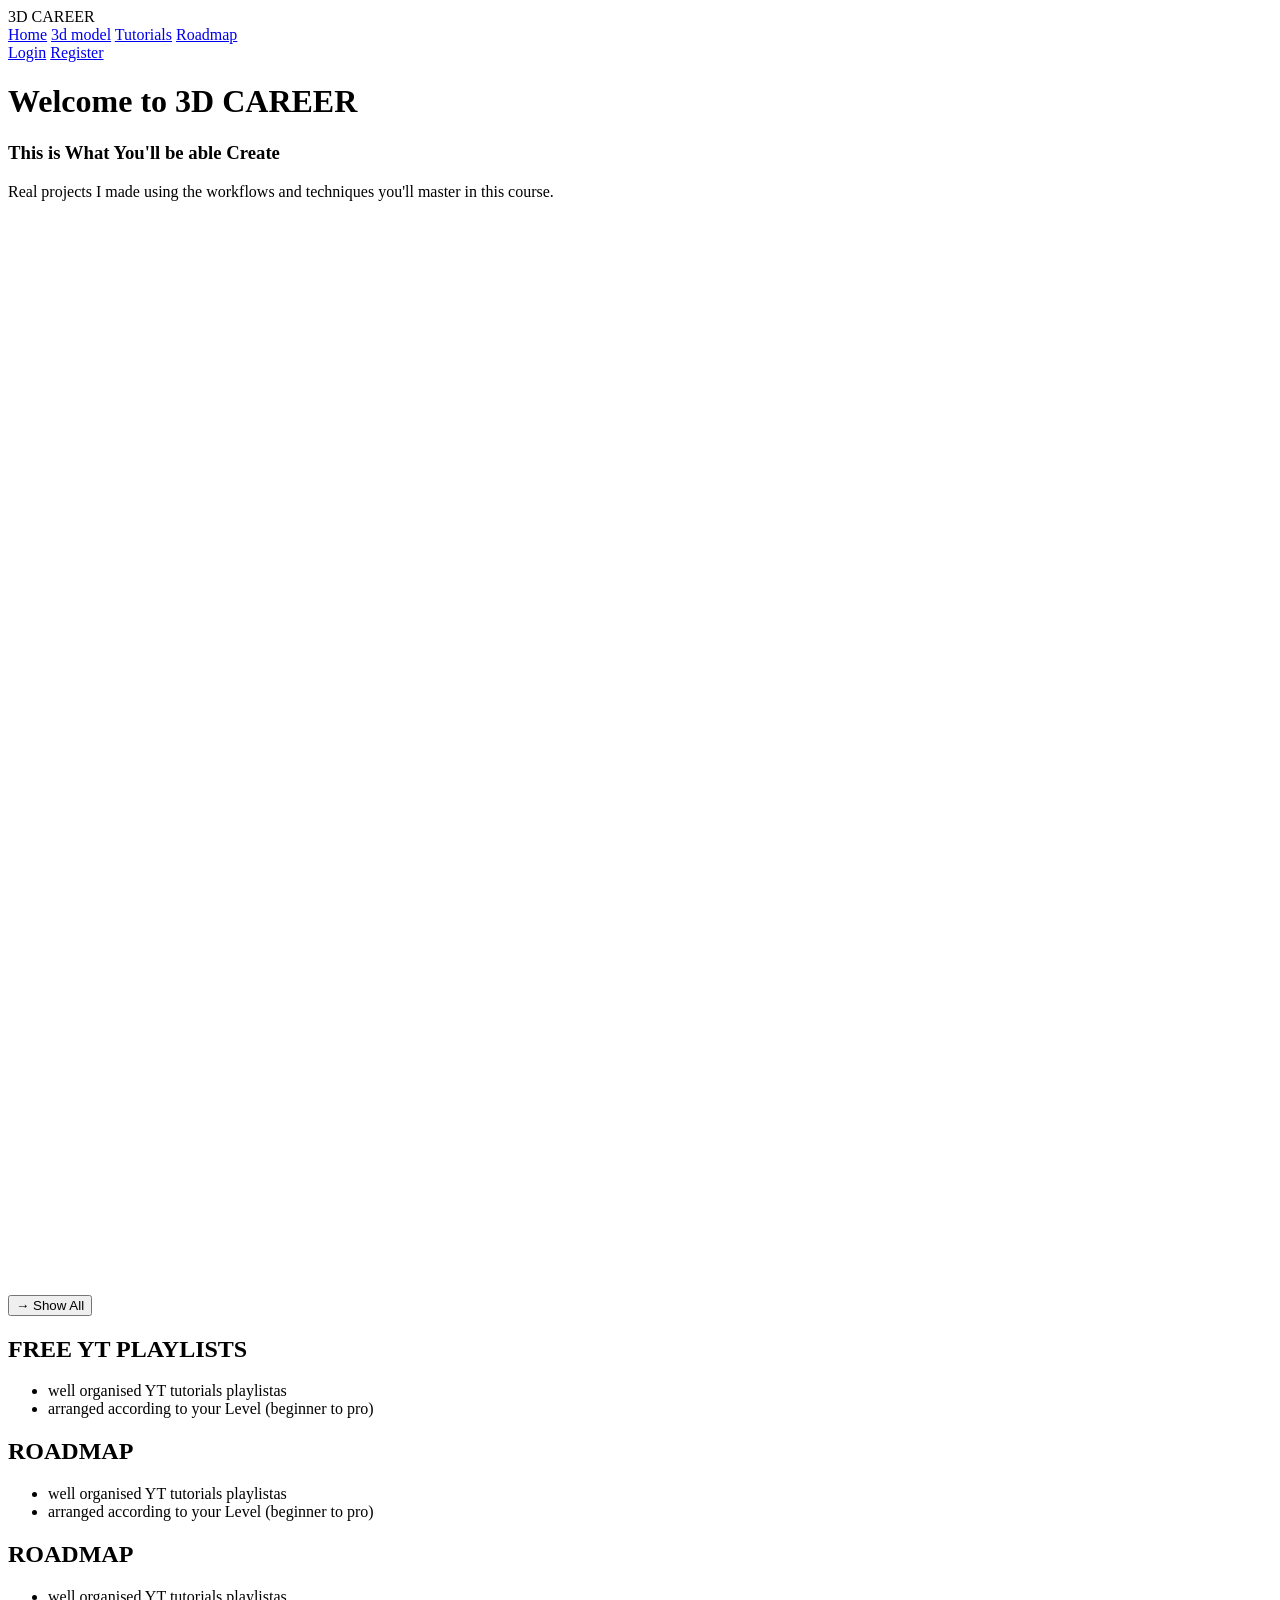
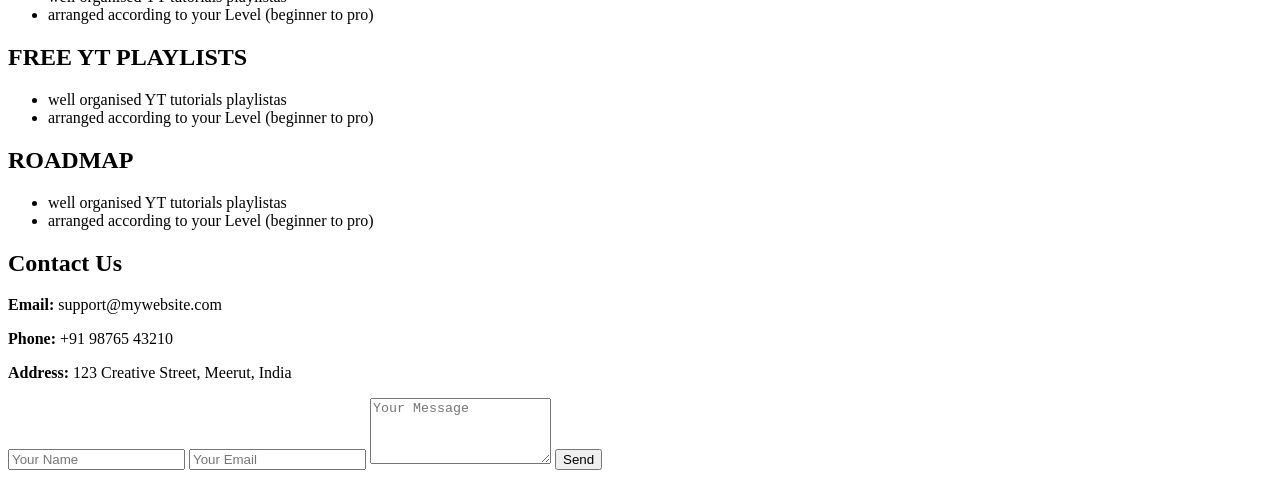
==== index.html @ 7e97694e "add font page" ====
<!DOCTYPE html>
<html lang="en">

<head>
  <meta charset="UTF-8" />
  <meta name="viewport" content="width=device-width, initial-scale=1.0" />
  <title>3D CAREER</title>
  <link rel="stylesheet" href="major-project.css" />
  <link rel="stylesheet" href="untitled-3.css">
</head>

<body>

  <!-- ===================== TOP BAR (fixed) ===================== -->
  <header class="navbar">
    <div class="logo">
      3D CAREER
      <div class="list">
        <div class="list-next">
          <a href="major-project.html"> Home</a>
          <a href="3d-model.html"> 3d model</a>
          <a href="Tutorials.html"> Tutorials</a>
          <a href="Roadmap.html"> Roadmap</a>
        </div>
      </div>
    </div>
    <nav class="menu">
      <a href="/Login.html" class="navLogin">Login</a>
      <a href="/Login.html" class="navRegister">Register</a>
    </nav>
  </header>

  <div class="intro">
    <h1>Welcome to <span>3D CAREER</span></h1>
  </div>
  <!-- ===================== OUR PROJECTS (LEFT-ALIGNED, HORIZONTAL SCROLL) ===================== -->
  <section class="projects-section">
    <div class="title">
      <h3 class="projects-title">This is What You'll be able Create</h3>
    </div>
    <div class="para">
    <p >Real projects I made using the workflows and techniques you'll master in this course.</p></div>
    <!-- Left-aligned scroller; no arrows; videos loop; controls hidden -->
    <div class="projects-container">
      <div class="project-card">
        <video autoplay muted loop playsinline preload="auto">
          <source src="iron-nano.mp4" type="video/mp4" />
        </video>
      </div>
      <div class="project-card">
        <video autoplay muted loop playsinline preload="auto">
          <source src="iron-man-vid.mp4" type="video/mp4" />
        </video>
      </div>
      <div class="project-card">
        <video autoplay muted loop playsinline preload="auto">
          <source src="loki.mp4" type="video/mp4" />
        </video>
      </div>
      <div class="project-card">
        <video autoplay muted loop playsinline preload="auto">
          <source src="assets/project4.mp4" type="video/mp4" />
        </video>
      </div>
      <div class="project-card">
        <video autoplay muted loop playsinline preload="auto">
          <source src="porche.mp4" type="video/mp4" />
        </video>
      </div>
      <div class="project-card">
        <video autoplay muted loop playsinline preload="auto">
          <source src="pool-cast.mp4" type="video/mp4" />
        </video>
      </div>
      <div class="project-card">
        <video autoplay muted loop playsinline preload="auto">
          <source src="D-shang.mp4" type="video/mp4" />
        </video>
      </div>
      <!-- Smaller "Show All" at the end, semi-transparent, rounded -->
      <button class="show-all" type="button">→ Show All</button>
    </div>
  </section>

  <div class="box-container">
    <div class="box">
      <div class="card card-1">
        <h2>FREE YT PLAYLISTS</h2>
        <ul>
          <li>well organised YT tutorials playlistas</li>
          <li>arranged according to your Level (beginner to pro) </li>
        </ul>
      </div>

      <div class="card">
        <h2>ROADMAP</h2>
        <ul>
          <li>well organised YT tutorials playlistas</li>
          <li>arranged according to your Level (beginner to pro) </li>
        </ul>
      </div>

      <div class="card card-3">
        <h2>ROADMAP</h2>
        <ul>
          <li>well organised YT tutorials playlistas</li>
          <li>arranged according to your Level (beginner to pro) </li>
        </ul>
      </div>
    </div>
    <div class="Two-card">
      <div class="card card-4">
        <h2>FREE YT PLAYLISTS</h2>
        <ul>
          <li>well organised YT tutorials playlistas</li>
          <li>arranged according to your Level (beginner to pro) </li>
        </ul>
      </div>
      <div class="card card-5">
        <h2>ROADMAP</h2>
        <ul>
          <li>well organised YT tutorials playlistas</li>
          <li>arranged according to your Level (beginner to pro) </li>
        </ul>
      </div>
    </div>
  </div>



  <!-- ===================== CONTACT US (WHITE BACKGROUND ONLY HERE) ===================== -->
  <section class="contact-section">
    <h2>Contact Us</h2>
    <div class="contact-info">
      <p><strong>Email:</strong> support@mywebsite.com</p>
      <p><strong>Phone:</strong> +91 98765 43210</p>
      <p><strong>Address:</strong> 123 Creative Street, Meerut, India</p>
    </div>

    <form class="contact-form">
      <input type="text" placeholder="Your Name" required />
      <input type="email" placeholder="Your Email" required />
      <textarea placeholder="Your Message" rows="4" required></textarea>
      <button type="submit" class="btn contact-btn">Send</button>
    </form>
  </section>

  <script src="major-project.js"></script>
</body>

</html>
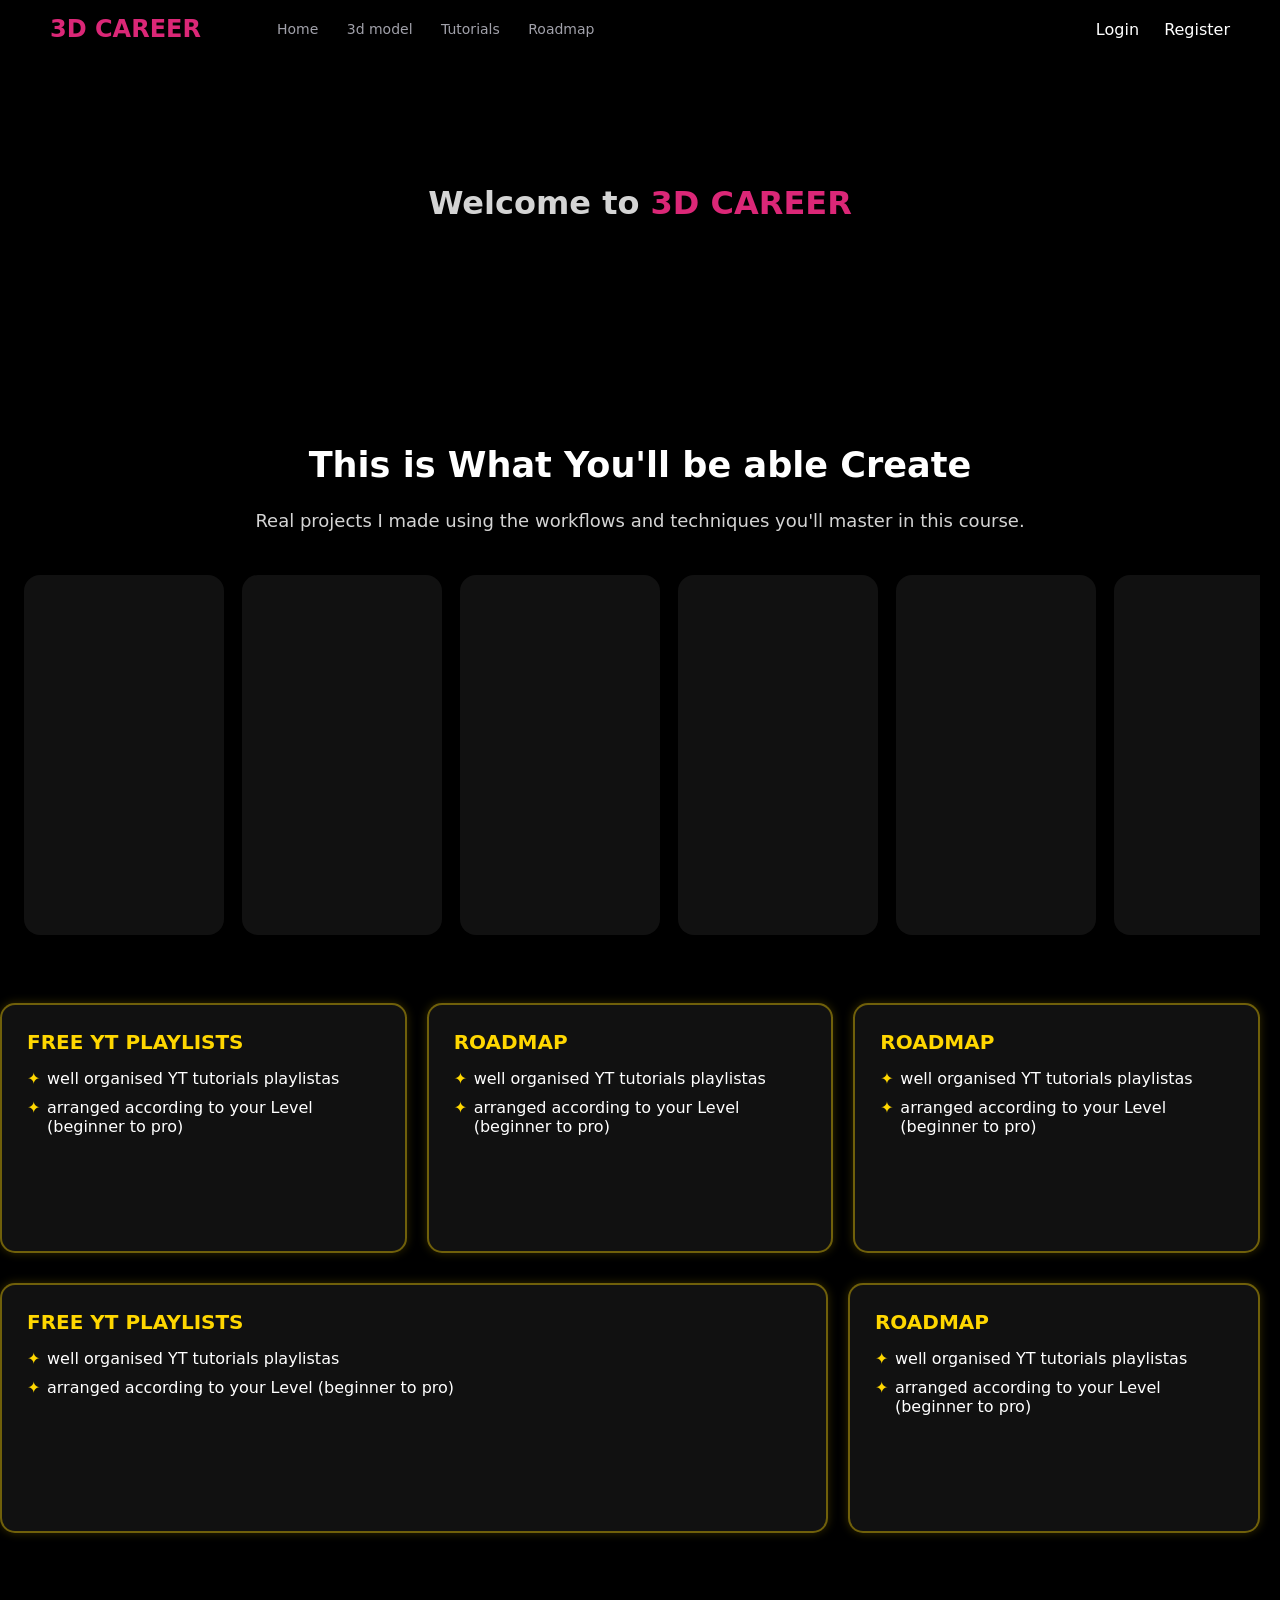
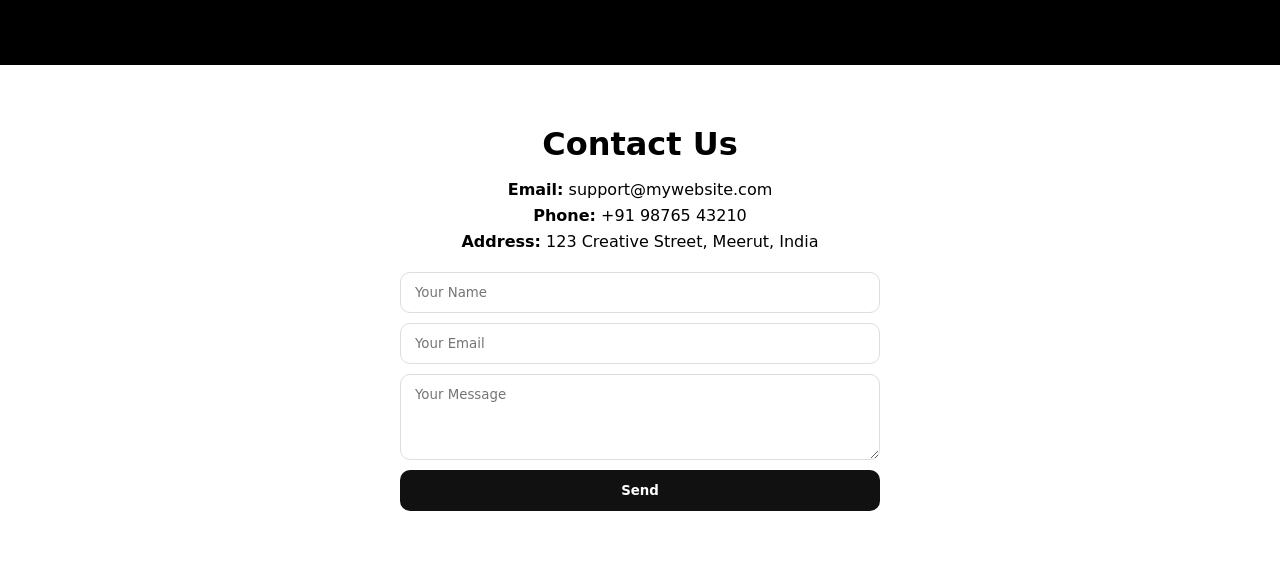
==== commit 4e0c20fb: "Fix HTML formatting and structure" ====
--- a/index.html
+++ b/index.html
@@ -17,7 +17,7 @@
       3D CAREER
       <div class="list">
         <div class="list-next">
-          <a href="major-project.html"> Home</a>
+          <a href="index.html"> Home</a>
           <a href="3d-model.html"> 3d model</a>
           <a href="Tutorials.html"> Tutorials</a>
           <a href="Roadmap.html"> Roadmap</a>
@@ -148,4 +148,4 @@
   <script src="major-project.js"></script>
 </body>
 
-</html>+</html>
--- a/major-project.css
+++ b/major-project.css
@@ -0,0 +1,320 @@
+/* ===================== GLOBAL / RESET ===================== */
+* {
+    margin: 0;
+    padding: 0;
+    box-sizing: border-box;
+   /* font-family: 'Poppins', sans-serif;*/
+    font-family: ui-sans-serif, system-ui, sans-serif, Apple Color Emoji, Segoe UI Emoji, Segoe UI Symbol, Noto Color Emoji;
+  }
+
+
+  body {
+    background: #000;             /* Site base stays dark */
+    color: #fff;
+    overflow-x: hidden;
+  }
+  
+  /* ===================== TOP BAR (fixed) ===================== */
+  .navbar {
+    position: fixed;
+    top: 0; left: 0;
+    width: 100%;
+    padding: 15px 50px;
+    display: flex;
+    justify-content: space-between;
+    align-items: center;
+    background: rgba(0, 0, 0, 0.6);
+    backdrop-filter: blur(10px);
+    z-index: 1000;
+    margin-bottom: 50px;
+  }
+  .logo {
+    font-size: 1.5rem;
+    font-weight: 700;
+    color: #db2777;
+    display: flex;
+  }
+  .menu a {
+    margin-left: 20px;
+    color: #fff;
+    text-decoration: none;
+    font-weight: 500;
+    transition: 0.3s;
+  }
+  .menu a:hover { color: #ff6600; text-decoration: underline; text-underline-offset: 7px; }
+  
+  /* ===================== GLOWING DIVIDER (fixed) ===================== */
+  .glow-line {
+    position: fixed;
+    top: 55px; left: 0;
+    width: 100%;
+    height: 4px;
+    background: radial-gradient(circle at center,
+                rgba(0, 200, 255, 0.9) 0%,
+                rgba(0, 200, 255, 0.5) 30%,
+                transparent 80%);
+    animation: glowPulse 3s infinite alternate;
+    z-index: 999;
+  }
+  @keyframes glowPulse {
+    from { opacity: 0.6; transform: scaleX(0.95); }
+    to   { opacity: 1;   transform: scaleX(1); }
+  }
+  
+  /* ===================== HERO: VIDEO + AUTH BOX ===================== */
+  .hero-section {
+    margin-top: 80px;             /* below navbar + glow line */
+    position: relative;
+    width: 100%;
+    height: 100vh;                /* full screen hero */
+    overflow: hidden;
+  }
+  .hero-video {
+    position: absolute;
+    inset: 0;
+    width: 100%;
+    height: 100%;
+    object-fit: cover;            /* cover screen nicely */
+    pointer-events: none;         /* prevent tap/pausing */
+    z-index: -1;
+  }
+  
+  /* Login/Register card attached to hero/video, aligned right */
+  .login-container {
+    position: absolute;
+    right: 5%;
+    top: 50%;
+    transform: translateY(-50%);
+    width: 100%;
+    max-width: 380px;
+    background: rgba(255, 255, 255, 0.08);
+    border-radius: 20px;
+    padding: 30px;
+    backdrop-filter: blur(15px);
+    box-shadow: 0 0 16px rgba(0,170,255,0.4);
+  }
+  #formTitle {
+    text-align: center;
+    margin-bottom: 18px;
+    font-size: 1.6rem;
+    font-weight: 600;
+    background: linear-gradient(45deg, #00aaff, #ff6600);
+    background-clip: text;
+    -webkit-background-clip: text;
+    -webkit-text-fill-color: transparent;
+  }
+  .form { display: none; }
+  .form.active { display: block; }
+  
+  .input-group { margin-bottom: 16px; }
+  .input-group label { display: block; font-size: 14px; margin-bottom: 8px; }
+  .input-group input {
+    width: 100%;
+    padding: 12px 14px;
+    border: none;
+    outline: none;
+    border-radius: 10px;
+    background: rgba(255, 255, 255, 0.18);
+    color: #fff;
+    font-size: 15px;
+  }
+  .btn {
+    width: 100%;
+    padding: 13px;
+    border: none;
+    border-radius: 10px;
+    background: linear-gradient(45deg, #00aaff, #ff6600);
+    color: #fff;
+    font-weight: 700;
+    cursor: pointer;
+    transition: 0.25s;
+  }
+  .btn:hover {
+    transform: translateY(-1px);
+    box-shadow: 0 0 18px rgba(0,170,255,0.7);
+  }
+  
+  /* Hide native video controls just in case (defensive) */
+  video::-webkit-media-controls { display: none !important; }
+  video::-moz-media-controls { display: none !important; }
+  
+  /* ===================== BLACK GAP ===================== */
+  .gap-section {
+    height: 200px;
+    background: #000;
+  }
+  
+  /* ===================== OUR PROJECTS ===================== */
+  /* Section takes full width but content is explicitly left-aligned */
+  .projects-section {
+    background: #000;
+    padding: 50px 20px 60px;
+  }
+  
+  /*
+  .projects-title {
+    font-size: 2rem;
+    color: #00aaff;
+    margin-bottom: 20px;
+    text-align: left;             /* left-aligned heading 
+    padding-left: 5px;
+  }
+  */
+
+  /* Left-aligned horizontal scroller (no arrows, no scrollbar UI) */
+  .projects-container {
+    display: flex;
+    justify-content: flex-start;  /* anchor content to the left */
+    align-items: stretch;
+    gap: 18px;
+    overflow-x: auto;
+    scroll-behavior: smooth;
+    padding: 8px 4px 8px 4px;
+    scrollbar-width: none;        /* Firefox hide */
+  }
+  .projects-container::-webkit-scrollbar { display: none; } /* Chrome hide */
+  
+  .project-card {
+    flex: 0 0 auto;
+    width: 200px;
+    height: 360px;                /* vertical video frame */
+    background: #111;
+    border-radius: 16px;
+    overflow: hidden;
+    box-shadow: 0 0 15px rgba(0,0,0,0.6);
+  }
+  .project-card video {
+    width: 100%;
+    height: 100%;
+    object-fit: cover;
+    pointer-events: none;         /* avoid pause on tap/click */
+  }
+  
+  /* Smaller "Show All" tile at the end */
+  .show-all {
+    flex: 0 0 auto;
+    width: 140px;
+    height: 180px;
+    border: none;
+    border-radius: 30px;
+    background: rgba(255,255,255,0.08);
+    backdrop-filter: blur(8px);
+    color: #fff;
+    font-weight: 700;
+    font-size: 15px;
+    cursor: pointer;
+    transition: 0.25s;
+  }
+  .show-all:hover {
+    background: rgba(0,170,255,0.22);
+    box-shadow: 0 0 15px rgba(0,170,255,0.7);
+  }
+  
+  /* ===================== CONTACT US (WHITE ONLY HERE) ===================== */
+  .contact-section {
+    background: #fff;             /* white bg only here */
+    color: #000;
+    padding: 60px 20px 70px;
+    text-align: center;
+  }
+  .contact-section h2 {
+    font-size: 2rem;
+    margin-bottom: 14px;
+  }
+  .contact-info {
+    max-width: 700px;
+    margin: 0 auto 18px;
+    line-height: 1.6;
+  }
+  .contact-form {
+    max-width: 480px;
+    margin: 0 auto;
+    display: grid;
+    gap: 10px;
+  }
+  .contact-form input,
+  .contact-form textarea {
+    padding: 12px 14px;
+    border: 1px solid #ddd;
+    border-radius: 10px;
+    outline: none;
+  }
+  .contact-btn {
+    background: #111;
+    color: #fff;
+    
+  }
+
+  .box-container{
+    max-width: 1300px;
+    margin: 0 auto;
+    margin-bottom: 8vw;
+  }
+  .box {
+    display: flex;
+    
+    
+  }
+
+  .Two-card{
+    display: flex;
+    
+   
+  }
+  
+  .card {
+    background: #111;
+    border: 2px solid rgba(255, 215, 0, 0.4);
+    border-radius: 15px;
+    padding: 25px;
+    width: 450px;
+    height: 250px;
+    transition: all 0.3s ease;
+    box-shadow: 0 0 10px rgba(255, 215, 0, 0.2);
+    display: inline-block;
+    margin-right: 20px;
+    margin-bottom: 30px; 
+  }
+
+.card-4{
+  width: 910px;
+  margin-top: 0px;
+  border-radius: 15px;
+}
+
+.card-5{
+  width: 450px;
+  border-radius: 15px;
+}
+  
+  .card:hover {
+    transform: translateY(-10px);
+    box-shadow: 0 0 20px rgba(255, 215, 0, 0.6);
+    border-color: gold;
+  }
+  
+  .card h2 {
+    margin-bottom: 15px;
+    font-size: 20px;
+    color: gold;
+  }
+  
+  .card ul {
+    list-style: none;
+    padding: 0;
+  }
+  
+  .card ul li {
+    margin-bottom: 10px;
+    padding-left: 20px;
+    position: relative;
+  }
+  
+  .card ul li::before {
+    content: "✦";
+    position: absolute;
+    left: 0;
+    color: gold;
+  }
+
+  
--- a/untitled-3.css
+++ b/untitled-3.css
@@ -0,0 +1,253 @@
+.login-next {
+  text-decoration: none;
+  color: white;
+}
+
+.list {
+  font-size: 14px;
+  font-weight: lighter;
+  align-items: center;
+  display: flex;
+  margin-left: 76px
+}
+
+.list-next a {
+  color: white;
+  text-decoration: none;
+  margin-right: 1.5rem;
+  transition: all 0.3s ease-in-out;
+  --tw-text-opacity: 1;
+  color: rgb(161 161 170 / var(--tw-text-opacity, 1));
+}
+
+#edit:active{
+  color: #ff6600;
+  text-decoration: underline;
+}
+
+.list-next a:hover {
+  color: #ff6600;
+  text-decoration: underline;
+  text-underline-offset: 7px;
+}
+
+.intro {
+  display: flex;
+  align-items: center;
+  justify-content: center;
+  height: 45vh;
+  --tw-text-opacity: 1;
+  color: rgb(212 212 212 / var(--tw-text-opacity, 1));
+}
+
+.intro span {
+  color: #db2777;
+}
+
+.title {
+  text-align: center;
+  font-size: 1.875rem;
+  line-height: 1.25rem;
+}
+
+.para {
+  text-align: center;
+  font-size: 1.125rem;
+  line-height: 5.75rem;
+  --tw-text-opacity: 1;
+  color: rgb(212 212 212 / var(--tw-text-opacity, 1));
+}
+
+/* models page */
+
+
+.topic {
+  margin-top: 7%;
+  text-align: center;
+  margin-bottom: 4%;
+}
+
+.topic a {
+  color: white;
+  margin-top: 50%;
+  text-decoration: none;
+  padding: 10px;
+  margin-right: 15px;
+  --tw-text-opacity: 1;
+  color: rgb(212 212 212 / var(--tw-text-opacity, 1));
+  transition: all 0.3s ease-in-out;
+}
+
+.topic a:hover {
+  color: #ff6600;
+}
+
+#fix {
+ color: white;
+  text-decoration: underline;
+  text-decoration-color: #ff6600;
+  text-underline-offset: 7px;
+}
+
+
+/*#fix-1{
+  color: white;
+  text-decoration: underline;
+  text-decoration-color: #ff6600;
+  text-underline-offset: 7px;
+}*/
+
+
+.sub-topic {
+  justify-content: center;
+  display: flex;
+  gap: 10px;
+}
+
+.sub-topic a {
+  color: white;
+  text-decoration: none;
+  font-size: 15px;
+  --tw-text-opacity: 1;
+  color: rgb(212 212 216 / var(--tw-text-opacity, 1));
+  font-weight: 400;
+  font-size: .875rem;
+  line-height: 1.25rem;
+  --tw-bg-opacity: 1;
+  background-color: rgb(39 39 42 / var(--tw-bg-opacity, 1));
+  padding-left: 1rem;
+  padding-right: 1rem;
+  padding-top: .25rem;
+  padding-bottom: .25rem;
+}
+
+.sub-topic a:hover {
+  --tw-bg-opacity: 1;
+    background-color: rgb(63 63 70 / var(--tw-bg-opacity, 1));
+
+}
+  
+
+#element {
+  border-radius: 9999px;
+}
+
+.models-box {
+  width: 80%;
+  margin: 48px auto;
+}
+
+.models-content {
+  /*background-color: bisque;*/
+  display: flex;
+  padding: 1rem;
+  margin-bottom: 55px;
+  cursor: pointer;
+  background: #111;
+  box-shadow: 0 0 15px rgba(0, 0, 0, 0.6);
+  transition: all 0.3s ease;
+}
+
+.models-content:hover {
+  transform: translateY(-10px);
+}
+
+.left {
+  color: white;
+  height: 30vh;
+  width: 28vw;
+  margin-right: 2rem;
+}
+
+.left img {
+  background-size: cover;
+  background-position: center;
+  width: 100%;
+  height: 100%;
+}
+
+.right {
+  color: white;
+  padding: .5rem;
+  display: flex;
+  flex-direction: column;
+  justify-content: center;
+  flex: 1 1 0%;
+}
+
+.right h2 {
+  --tw-text-opacity: 1;
+  color: rgb(255 255 255 / var(--tw-text-opacity, 1));
+  letter-spacing: -.025em;
+  font-weight: 700;
+  font-size: 1.25rem;
+  line-height: 1.75rem;
+  margin-bottom: 1.5rem;
+}
+
+.sub-heading {
+  display: flex;
+  margin-bottom: 0rem;
+}
+
+.sub-heading span {
+  --tw-text-opacity: 1;
+  color: rgb(255 255 255 / var(--tw-text-opacity, 1));
+  font-weight: 500;
+  font-size: .875rem;
+  line-height: 1.25rem;
+}
+
+.sub-heading div {
+  --tw-text-opacity: 1;
+  color: rgb(255 255 255 / var(--tw-text-opacity, 1));
+  font-weight: 500;
+  font-size: .75rem;
+  line-height: 1rem;
+  padding-top: .25rem;
+  padding-bottom: .25rem;
+  padding-left: .75rem;
+  padding-right: .75rem;
+  margin-left: 1rem;
+
+  --tw-bg-opacity: 1;
+  background-color: rgb(63 63 70 / var(--tw-bg-opacity, 1));
+  border-radius: 9999px;
+}
+
+.img-acc {
+  display: flex;
+  justify-content: flex-start;
+  align-items: center;
+  margin-top: 8px;
+}
+
+.img-acc-photo {
+  --tw-text-opacity: 1;
+  background-color: black / var(--tw-text-opacity, 1);
+  width: 6%;
+  margin-right: 4px;
+  border-radius: 9999px;
+  font-size: .875rem;
+  line-height: 1.25rem;
+}
+
+.calander-image {
+  border-radius: 0;
+  --tw-text-opacity: 1;
+  background-color: black / var(--tw-text-opacity, 1);
+  width: 4%;
+}
+
+.text{
+     --tw-text-opacity: 1;
+    color: rgb(248 113 113 / var(--tw-text-opacity, 1));
+    font-weight: 500;
+    font-size: .875rem;
+    line-height: 1.25rem;
+    margin-left: 5px;
+    
+}
+
+/*  premium page */
+
